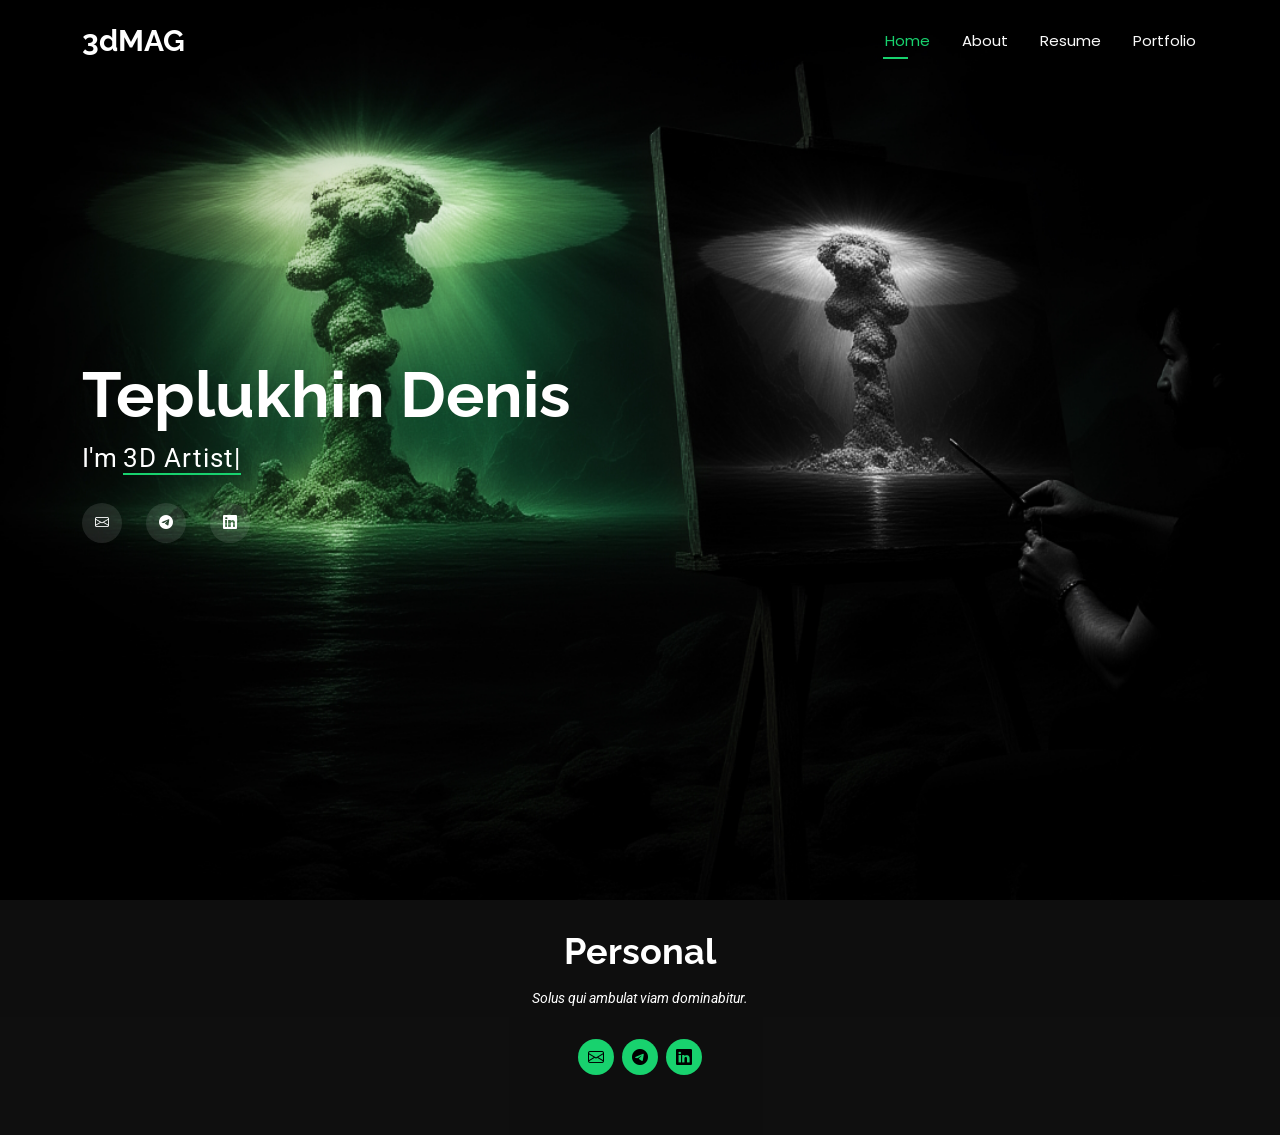
==== index.html @ 561ca0ec "Start" ====
<!DOCTYPE html>
<html lang="en">

<head>
  <meta charset="utf-8">
  <meta content="width=device-width, initial-scale=1.0" name="viewport">
  <title>Index - Personal Bootstrap Template</title>
  <meta name="description" content="">
  <meta name="keywords" content="">

  <!-- Favicons -->
  <link href="assets/img/favicon.png" rel="icon">
  <link href="assets/img/apple-touch-icon.png" rel="apple-touch-icon">

  <!-- Fonts -->
  <link href="https://fonts.googleapis.com" rel="preconnect">
  <link href="https://fonts.gstatic.com" rel="preconnect" crossorigin>
  <link href="https://fonts.googleapis.com/css2?family=Roboto:ital,wght@0,100;0,300;0,400;0,500;0,700;0,900;1,100;1,300;1,400;1,500;1,700;1,900&family=Poppins:ital,wght@0,100;0,200;0,300;0,400;0,500;0,600;0,700;0,800;0,900;1,100;1,200;1,300;1,400;1,500;1,600;1,700;1,800;1,900&family=Raleway:ital,wght@0,100;0,200;0,300;0,400;0,500;0,600;0,700;0,800;0,900;1,100;1,200;1,300;1,400;1,500;1,600;1,700;1,800;1,900&display=swap" rel="stylesheet">

  <!-- Vendor CSS Files -->
  <link href="assets/vendor/bootstrap/css/bootstrap.min.css" rel="stylesheet">
  <link href="assets/vendor/bootstrap-icons/bootstrap-icons.css" rel="stylesheet">
  <link href="assets/vendor/aos/aos.css" rel="stylesheet">
  <link href="assets/vendor/swiper/swiper-bundle.min.css" rel="stylesheet">
  <link href="assets/vendor/glightbox/css/glightbox.min.css" rel="stylesheet">

  <!-- Main CSS File -->
  <link href="assets/css/main.css" rel="stylesheet">

  <!-- =======================================================
  * Template Name: Personal
  * Template URL: https://bootstrapmade.com/personal-free-resume-bootstrap-template/
  * Updated: Mar 05 2025 with Bootstrap v5.3.3
  * Author: BootstrapMade.com
  * License: https://bootstrapmade.com/license/
  ======================================================== -->
</head>

<body class="index-page">

  <header id="header" class="header d-flex align-items-center fixed-top">
    <div class="container-fluid container-xl position-relative d-flex align-items-center justify-content-between">

      <a href="index.html" class="logo d-flex align-items-center">
        <!-- Uncomment the line below if you also wish to use an image logo -->
        <!-- <img src="assets/img/logo.webp" alt=""> -->
        <h1 class="sitename">3dMAG</h1>
      </a>

      <nav id="navmenu" class="navmenu">
        <ul>
          <li><a href="index.html" class="active">Home</a></li>
          <li><a href="about.html">About</a></li>
          <li><a href="resume.html">Resume</a></li>
          <li><a href="portfolio.html">Portfolio</a></li>
		  
        </ul>
        <i class="mobile-nav-toggle d-xl-none bi bi-list"></i>
      </nav>

    </div>
  </header>

  <main class="main">

    <!-- Hero Section -->
    <section id="hero" class="hero section dark-background">

      <img src="assets/img/hero-bg.jpg" alt="" data-aos="fade-in">

      <div class="container" data-aos="zoom-out" data-aos-delay="100">
        <h2>Teplukhin Denis</h2>
        <p>I'm <span class="typed" data-typed-items="3D Artist, Team Lead 3D, Freelancer, Unity 3d/Generalist, Unity 3d/Integrator, 3D Artist/Generalist"></span><span class="typed-cursor typed-cursor--blink"></span></p>
        <div class="social-links">
		<a href="mailto:cnc3dmag@gmail.com"><i class="bi bi-envelope"></i></a>
		<a href="https://t.me/@cnc3dmag"><i class="bi bi-telegram"></i></a>
        <a href="https://www.linkedin.com/in/i3dmag/"><i class="bi bi-linkedin"></i></a>
        </div>
      </div>

    </section><!-- /Hero Section -->

  </main>

  <footer id="footer" class="footer dark-background">
    <div class="container">
      <h3 class="sitename">Personal</h3>
      <p>Solus qui ambulat viam dominabitur.</p>
      <div class="social-links d-flex justify-content-center">
		<a href="mailto:cnc3dmag@gmail.com"><i class="bi bi-envelope"></i></a>
		<a href="https://t.me/@cnc3dmag"><i class="bi bi-telegram"></i></a>
        <a href="https://www.linkedin.com/in/i3dmag/"><i class="bi bi-linkedin"></i></a>
      </div>
      
  </footer>

  <!-- Scroll Top -->
  <a href="#" id="scroll-top" class="scroll-top d-flex align-items-center justify-content-center"><i class="bi bi-arrow-up-short"></i></a>

  <!-- Preloader -->
  <div id="preloader"></div>

  <!-- Vendor JS Files -->
  <script src="assets/vendor/bootstrap/js/bootstrap.bundle.min.js"></script>
  <script src="assets/vendor/php-email-form/validate.js"></script>
  <script src="assets/vendor/aos/aos.js"></script>
  <script src="assets/vendor/typed.js/typed.umd.js"></script>
  <script src="assets/vendor/purecounter/purecounter_vanilla.js"></script>
  <script src="assets/vendor/waypoints/noframework.waypoints.js"></script>
  <script src="assets/vendor/swiper/swiper-bundle.min.js"></script>
  <script src="assets/vendor/glightbox/js/glightbox.min.js"></script>
  <script src="assets/vendor/imagesloaded/imagesloaded.pkgd.min.js"></script>
  <script src="assets/vendor/isotope-layout/isotope.pkgd.min.js"></script>

  <!-- Main JS File -->
  <script src="assets/js/main.js"></script>

</body>

</html>
---- assets/css/main.css ----
/**
* Template Name: Personal
* Template URL: https://bootstrapmade.com/personal-free-resume-bootstrap-template/
* Updated: Mar 05 2025 with Bootstrap v5.3.3
* Author: BootstrapMade.com
* License: https://bootstrapmade.com/license/
*/

/*--------------------------------------------------------------
# Font & Color Variables
# Help: https://bootstrapmade.com/color-system/
--------------------------------------------------------------*/
/* Fonts */
:root {
  --default-font: "Roboto",  system-ui, -apple-system, "Segoe UI", Roboto, "Helvetica Neue", Arial, "Noto Sans", "Liberation Sans", sans-serif, "Apple Color Emoji", "Segoe UI Emoji", "Segoe UI Symbol", "Noto Color Emoji";
  --heading-font: "Raleway",  sans-serif;
  --nav-font: "Poppins",  sans-serif;
}

/* Global Colors - The following color variables are used throughout the website. Updating them here will change the color scheme of the entire website */
:root { 
  --background-color: #000000; /* Background color for the entire website, including individual sections */
  --default-color: #fafafa; /* Default color used for the majority of the text content across the entire website */
  --heading-color: #ffffff; /* Color for headings, subheadings and title throughout the website */
  --accent-color: #18d26e; /* Accent color that represents your brand on the website. It's used for buttons, links, and other elements that need to stand out */
  --surface-color: #1a1a1a; /* The surface color is used as a background of boxed elements within sections, such as cards, icon boxes, or other elements that require a visual separation from the global background. */
  --contrast-color: #000000; /* Contrast color for text, ensuring readability against backgrounds of accent, heading, or default colors. */
}

/* Nav Menu Colors - The following color variables are used specifically for the navigation menu. They are separate from the global colors to allow for more customization options */
:root {
  --nav-color: #fafafa;  /* The default color of the main navmenu links */
  --nav-hover-color: #18d26e; /* Applied to main navmenu links when they are hovered over or active */
  --nav-mobile-background-color: #1a1a1a; /* Used as the background color for mobile navigation menu */
  --nav-dropdown-background-color: #1a1a1a; /* Used as the background color for dropdown items that appear when hovering over primary navigation items */
  --nav-dropdown-color: #fafafa; /* Used for navigation links of the dropdown items in the navigation menu. */
  --nav-dropdown-hover-color: #18d26e; /* Similar to --nav-hover-color, this color is applied to dropdown navigation links when they are hovered over. */
}

/* Color Presets - These classes override global colors when applied to any section or element, providing reuse of the sam color scheme. */

.light-background {
  --background-color: #1a1a1a;
  --surface-color: #343434;
}

.dark-background {
  --background-color: rgba(15, 15, 15, 0.975);
  --default-color: #ffffff;
  --heading-color: #ffffff;
  --surface-color: #292929f9;
  --contrast-color: #000000;
}

/* Smooth scroll */
:root {
  scroll-behavior: smooth;
}

/*--------------------------------------------------------------
# General Styling & Shared Classes
--------------------------------------------------------------*/
body {
  color: var(--default-color);
  background-color: var(--background-color);
  font-family: var(--default-font);
}

a {
  color: var(--accent-color);
  text-decoration: none;
  transition: 0.3s;
}

a:hover {
  color: color-mix(in srgb, var(--accent-color), transparent 25%);
  text-decoration: none;
}

h1,
h2,
h3,
h4,
h5,
h6 {
  color: var(--heading-color);
  font-family: var(--heading-font);
}

/* PHP Email Form Messages
------------------------------*/
.php-email-form .error-message {
  display: none;
  background: #df1529;
  color: #ffffff;
  text-align: left;
  padding: 15px;
  margin-bottom: 24px;
  font-weight: 600;
}

.php-email-form .sent-message {
  display: none;
  color: #ffffff;
  background: #059652;
  text-align: center;
  padding: 15px;
  margin-bottom: 24px;
  font-weight: 600;
}

.php-email-form .loading {
  display: none;
  background: var(--surface-color);
  text-align: center;
  padding: 15px;
  margin-bottom: 24px;
}

.php-email-form .loading:before {
  content: "";
  display: inline-block;
  border-radius: 50%;
  width: 24px;
  height: 24px;
  margin: 0 10px -6px 0;
  border: 3px solid var(--accent-color);
  border-top-color: var(--surface-color);
  animation: php-email-form-loading 1s linear infinite;
}

@keyframes php-email-form-loading {
  0% {
    transform: rotate(0deg);
  }

  100% {
    transform: rotate(360deg);
  }
}

/*--------------------------------------------------------------
# Global Header
--------------------------------------------------------------*/
.header {
  --background-color: rgba(0, 0, 0, 0);
  color: var(--default-color);
  background-color: var(--background-color);
  padding: 15px 0;
  transition: all 0.5s;
  z-index: 997;
}

.header .logo {
  line-height: 1;
}

.header .logo img {
  max-height: 32px;
  margin-right: 8px;
}

.header .logo h1 {
  font-size: 30px;
  margin: 0;
  font-weight: 700;
  color: var(--heading-color);
}

.scrolled .header {
  box-shadow: 0px 0 18px rgba(0, 0, 0, 0.1);
}

/* Global Header on Scroll
------------------------------*/
.scrolled .header {
  --background-color: rgba(0, 0, 0, 0.8);
}

/*--------------------------------------------------------------
# Navigation Menu
--------------------------------------------------------------*/
/* Desktop Navigation */
@media (min-width: 1200px) {
  .navmenu {
    padding: 0;
  }

  .navmenu ul {
    margin: 0;
    padding: 0;
    display: flex;
    list-style: none;
    align-items: center;
  }

  .navmenu li {
    position: relative;
  }

  .navmenu>ul>li {
    white-space: nowrap;
    padding: 15px 14px;
  }

  .navmenu>ul>li:last-child {
    padding-right: 0;
  }

  .navmenu a,
  .navmenu a:focus {
    color: var(--nav-color);
    font-size: 15px;
    padding: 0 2px;
    font-family: var(--nav-font);
    font-weight: 400;
    display: flex;
    align-items: center;
    justify-content: space-between;
    white-space: nowrap;
    transition: 0.3s;
    position: relative;
  }

  .navmenu a i,
  .navmenu a:focus i {
    font-size: 12px;
    line-height: 0;
    margin-left: 5px;
    transition: 0.3s;
  }

  .navmenu>ul>li>a:before {
    content: "";
    position: absolute;
    height: 2px;
    bottom: -6px;
    left: 0;
    background-color: var(--nav-hover-color);
    visibility: hidden;
    width: 0px;
    transition: all 0.3s ease-in-out 0s;
  }

  .navmenu a:hover:before,
  .navmenu li:hover>a:before,
  .navmenu .active:before {
    visibility: visible;
    width: 25px;
  }

  .navmenu li:hover>a,
  .navmenu .active,
  .navmenu .active:focus {
    color: var(--nav-hover-color);
  }

  .navmenu .dropdown ul {
    margin: 0;
    padding: 10px 0;
    background: var(--nav-dropdown-background-color);
    display: block;
    position: absolute;
    visibility: hidden;
    left: 14px;
    top: 130%;
    opacity: 0;
    transition: 0.3s;
    border-radius: 4px;
    z-index: 99;
    box-shadow: 0px 0px 30px rgba(0, 0, 0, 0.1);
  }

  .navmenu .dropdown ul li {
    min-width: 200px;
  }

  .navmenu .dropdown ul a {
    padding: 10px 20px;
    font-size: 15px;
    text-transform: none;
    color: var(--nav-dropdown-color);
  }

  .navmenu .dropdown ul a i {
    font-size: 12px;
  }

  .navmenu .dropdown ul a:hover,
  .navmenu .dropdown ul .active:hover,
  .navmenu .dropdown ul li:hover>a {
    color: var(--nav-dropdown-hover-color);
  }

  .navmenu .dropdown:hover>ul {
    opacity: 1;
    top: 100%;
    visibility: visible;
  }

  .navmenu .dropdown .dropdown ul {
    top: 0;
    left: -90%;
    visibility: hidden;
  }

  .navmenu .dropdown .dropdown:hover>ul {
    opacity: 1;
    top: 0;
    left: -100%;
    visibility: visible;
  }
}

/* Mobile Navigation */
@media (max-width: 1199px) {
  .mobile-nav-toggle {
    color: var(--nav-color);
    font-size: 28px;
    line-height: 0;
    margin-right: 10px;
    cursor: pointer;
    transition: color 0.3s;
  }

  .navmenu {
    padding: 0;
    z-index: 9997;
  }

  .navmenu ul {
    display: none;
    list-style: none;
    position: absolute;
    inset: 60px 20px 20px 20px;
    padding: 10px 0;
    margin: 0;
    border-radius: 6px;
    background-color: var(--nav-mobile-background-color);
    border: 1px solid color-mix(in srgb, var(--default-color), transparent 90%);
    box-shadow: none;
    overflow-y: auto;
    transition: 0.3s;
    z-index: 9998;
  }

  .navmenu a,
  .navmenu a:focus {
    color: var(--nav-dropdown-color);
    padding: 10px 20px;
    font-family: var(--nav-font);
    font-size: 17px;
    font-weight: 500;
    display: flex;
    align-items: center;
    justify-content: space-between;
    white-space: nowrap;
    transition: 0.3s;
  }

  .navmenu a i,
  .navmenu a:focus i {
    font-size: 12px;
    line-height: 0;
    margin-left: 5px;
    width: 30px;
    height: 30px;
    display: flex;
    align-items: center;
    justify-content: center;
    border-radius: 50%;
    transition: 0.3s;
    background-color: color-mix(in srgb, var(--accent-color), transparent 90%);
  }

  .navmenu a i:hover,
  .navmenu a:focus i:hover {
    background-color: var(--accent-color);
    color: var(--contrast-color);
  }

  .navmenu a:hover,
  .navmenu .active,
  .navmenu .active:focus {
    color: var(--nav-dropdown-hover-color);
  }

  .navmenu .active i,
  .navmenu .active:focus i {
    background-color: var(--accent-color);
    color: var(--contrast-color);
    transform: rotate(180deg);
  }

  .navmenu .dropdown ul {
    position: static;
    display: none;
    z-index: 99;
    padding: 10px 0;
    margin: 10px 20px;
    background-color: var(--nav-dropdown-background-color);
    transition: all 0.5s ease-in-out;
  }

  .navmenu .dropdown ul ul {
    background-color: rgba(33, 37, 41, 0.1);
  }

  .navmenu .dropdown>.dropdown-active {
    display: block;
    background-color: rgba(33, 37, 41, 0.03);
  }

  .mobile-nav-active {
    overflow: hidden;
  }

  .mobile-nav-active .mobile-nav-toggle {
    color: #fff;
    position: absolute;
    font-size: 32px;
    top: 15px;
    right: 15px;
    margin-right: 0;
    z-index: 9999;
  }

  .mobile-nav-active .navmenu {
    position: fixed;
    overflow: hidden;
    inset: 0;
    background: rgba(33, 37, 41, 0.8);
    transition: 0.3s;
  }

  .mobile-nav-active .navmenu>ul {
    display: block;
  }
}

/*--------------------------------------------------------------
# Global Footer
--------------------------------------------------------------*/
.footer {
  color: var(--default-color);
  background-color: var(--background-color);
  font-size: 14px;
  text-align: center;
  padding: 30px 0;
  position: relative;
}

.footer h3 {
  font-size: 36px;
  font-weight: 700;
  position: relative;
  padding: 0;
  margin: 0 0 15px 0;
}

.footer p {
  font-size: 15;
  font-style: italic;
  padding: 0;
  margin: 0 0 30px 0;
}

.footer .social-links {
  margin: 0 0 30px 0;
}

.footer .social-links a {
  font-size: 16px;
  display: flex;
  align-items: center;
  justify-content: center;
  background: var(--accent-color);
  color: var(--contrast-color);
  line-height: 1;
  margin: 0 4px;
  border-radius: 50%;
  text-align: center;
  width: 36px;
  height: 36px;
  transition: 0.3s;
}

.footer .social-links a:hover {
  background: color-mix(in srgb, var(--accent-color), transparent 20%);
  text-decoration: none;
}

.footer .copyright {
  padding-top: 25px;
  border-top: 1px solid color-mix(in srgb, var(--default-color), transparent 90%);
}

.footer .credits {
  font-size: 13px;
  padding-top: 5px;
}

/*--------------------------------------------------------------
# Preloader
--------------------------------------------------------------*/
#preloader {
  position: fixed;
  inset: 0;
  z-index: 999999;
  overflow: hidden;
  background: var(--background-color);
  transition: all 0.6s ease-out;
}

#preloader:before {
  content: "";
  position: fixed;
  top: calc(50% - 30px);
  left: calc(50% - 30px);
  border: 6px solid #ffffff;
  border-color: var(--accent-color) transparent var(--accent-color) transparent;
  border-radius: 50%;
  width: 60px;
  height: 60px;
  animation: animate-preloader 1.5s linear infinite;
}

@keyframes animate-preloader {
  0% {
    transform: rotate(0deg);
  }

  100% {
    transform: rotate(360deg);
  }
}

/*--------------------------------------------------------------
# Scroll Top Button
--------------------------------------------------------------*/
.scroll-top {
  position: fixed;
  visibility: hidden;
  opacity: 0;
  right: 15px;
  bottom: -15px;
  z-index: 99999;
  background-color: var(--accent-color);
  width: 44px;
  height: 44px;
  border-radius: 50px;
  transition: all 0.4s;
}

.scroll-top i {
  font-size: 24px;
  color: var(--contrast-color);
  line-height: 0;
}

.scroll-top:hover {
  background-color: color-mix(in srgb, var(--accent-color), transparent 20%);
  color: var(--contrast-color);
}

.scroll-top.active {
  visibility: visible;
  opacity: 1;
  bottom: 15px;
}

/*--------------------------------------------------------------
# Disable aos animation delay on mobile devices
--------------------------------------------------------------*/
@media screen and (max-width: 768px) {
  [data-aos-delay] {
    transition-delay: 0 !important;
  }
}

/*--------------------------------------------------------------
# Global Page Titles & Breadcrumbs
--------------------------------------------------------------*/
.page-title {
  color: var(--default-color);
  background-color: var(--background-color);
  position: relative;
}

.page-title .heading {
  padding: 160px 0 80px 0;
  border-top: 1px solid color-mix(in srgb, var(--default-color), transparent 90%);
}

.page-title .heading h1 {
  font-size: 38px;
  font-weight: 700;
}

.page-title nav {
  background-color: color-mix(in srgb, var(--default-color), transparent 90%);
  padding: 20px 0;
}

.page-title nav ol {
  display: flex;
  flex-wrap: wrap;
  list-style: none;
  margin: 0;
  font-size: 16px;
  font-weight: 600;
}

.page-title nav ol li+li {
  padding-left: 10px;
}

.page-title nav ol li+li::before {
  content: "/";
  display: inline-block;
  padding-right: 10px;
  color: color-mix(in srgb, var(--default-color), transparent 70%);
}

/*--------------------------------------------------------------
# Global Sections
--------------------------------------------------------------*/
section,
.section {
  color: var(--default-color);
  background-color: var(--background-color);
  padding: 60px 0;
  scroll-margin-top: 100px;
  overflow: clip;
}

@media (max-width: 1199px) {

  section,
  .section {
    scroll-margin-top: 66px;
  }
}

/*--------------------------------------------------------------
# Global Section Titles
--------------------------------------------------------------*/
.section-title {
  padding-bottom: 60px;
  position: relative;
}

.section-title h2 {
  font-size: 14px;
  font-weight: 500;
  padding: 0;
  line-height: 1px;
  margin: 0;
  letter-spacing: 1.5px;
  text-transform: uppercase;
  color: color-mix(in srgb, var(--default-color), transparent 50%);
  position: relative;
}

.section-title h2::after {
  content: "";
  width: 120px;
  height: 1px;
  display: inline-block;
  background: var(--accent-color);
  margin: 4px 10px;
}

.section-title div {
  color: var(--heading-color);
  margin: 0;
  margin: 0;
  font-size: 28px;
  font-weight: 700;
  text-transform: uppercase;
  font-family: var(--heading-font);
}

/*--------------------------------------------------------------
# Hero Section
--------------------------------------------------------------*/
.hero {
  width: 100%;
  min-height: 100vh;
  position: relative;
  padding: 80px 0;
  display: flex;
  align-items: center;
  justify-content: center;
}

.hero img {
  position: absolute;
  inset: 0;
  display: block;
  width: 100%;
  height: 100%;
  object-fit: cover;
  z-index: 1;
}

.hero .container {
  position: relative;
  z-index: 3;
}

.hero h2 {
  margin: 0;
  font-size: 64px;
  font-weight: 700;
}

.hero p {
  margin: 5px 0 0 0;
  font-size: 26px;
}

.hero p span {
  letter-spacing: 1px;
  border-bottom: 2px solid var(--accent-color);
}

.hero .social-links {
  margin-top: 25px;
}

.hero .social-links a {
  background-color: color-mix(in srgb, var(--default-color), transparent 90%);
  color: var(--default-color);
  font-size: 14px;
  width: 40px;
  height: 40px;
  border-radius: 50px;
  display: inline-flex;
  align-items: center;
  justify-content: center;
  margin-right: 20px;
  transition: 0.3s;
}

.hero .social-links a:hover {
  background-color: var(--accent-color);
}

@media (max-width: 768px) {
  .hero h2 {
    font-size: 32px;
  }

  .hero p {
    font-size: 20px;
  }
}

/*--------------------------------------------------------------
# About Section
--------------------------------------------------------------*/
.about .content h2 {
  font-weight: 700;
  font-size: 24px;
}

.about .content ul {
  list-style: none;
  padding: 0;
}

.about .content ul li {
  margin-bottom: 20px;
  display: flex;
  align-items: center;
}

.about .content ul strong {
  margin-right: 10px;
}

.about .content ul i {
  font-size: 16px;
  margin-right: 5px;
  color: var(--accent-color);
  line-height: 0;
}

/*--------------------------------------------------------------
# Stats Section
--------------------------------------------------------------*/
.stats i {
  background-color: var(--surface-color);
  color: var(--accent-color);
  box-shadow: 0px 2px 25px rgba(0, 0, 0, 0.1);
  width: 54px;
  height: 54px;
  font-size: 24px;
  border-radius: 50px;
  border: 2px solid var(--background-color);
  display: inline-flex;
  align-items: center;
  justify-content: center;
  position: relative;
  z-index: 1;
}

.stats .stats-item {
  background-color: var(--surface-color);
  margin-top: -27px;
  padding: 30px 30px 25px 30px;
  width: 100%;
  position: relative;
  text-align: center;
  box-shadow: 0px 2px 35px rgba(0, 0, 0, 0.1);
  border-radius: 4px;
  z-index: 0;
}

.stats .stats-item span {
  font-size: 36px;
  display: block;
  font-weight: 700;
  color: color-mix(in srgb, var(--default-color), transparent 20%);
}

.stats .stats-item p {
  padding: 0;
  margin: 0;
  font-family: var(--heading-font);
  font-size: 16px;
}

/*--------------------------------------------------------------
# Skills Section
--------------------------------------------------------------*/
.skills .progress {
  height: 60px;
  display: block;
  background: none;
  border-radius: 0;
}

.skills .progress .skill {
  color: var(--heading-color);
  padding: 0;
  margin: 0 0 6px 0;
  text-transform: uppercase;
  display: block;
  font-weight: 600;
  font-family: var(--heading-font);
}

.skills .progress .skill .val {
  float: right;
  font-style: normal;
}

.skills .progress-bar-wrap {
  background: color-mix(in srgb, var(--default-color), transparent 90%);
  height: 10px;
}

.skills .progress-bar {
  width: 1px;
  height: 10px;
  transition: 0.9s;
  background-color: var(--accent-color);
}

/*--------------------------------------------------------------
# Interests Section
--------------------------------------------------------------*/
.interests .features-item {
  background-color: var(--surface-color);
  display: flex;
  align-items: center;
  padding: 20px;
  transition: 0.3s;
  border: 1px solid color-mix(in srgb, var(--default-color), transparent 90%);
  position: relative;
}

.interests .features-item i {
  font-size: 32px;
  padding-right: 10px;
  line-height: 0;
}

.interests .features-item h3 {
  font-weight: 700;
  margin: 0;
  padding: 0;
  line-height: 1;
  font-size: 16px;
}

.interests .features-item h3 a {
  color: var(--heading-color);
  transition: 0.3s;
}

.interests .features-item:hover {
  border-color: var(--accent-color);
}

.interests .features-item:hover h3 a {
  color: var(--accent-color);
}

/*--------------------------------------------------------------
# Testimonials Section
--------------------------------------------------------------*/
.testimonials .testimonials-carousel,
.testimonials .testimonials-slider {
  overflow: hidden;
}

.testimonials .testimonial-item {
  box-sizing: content-box;
  min-height: 320px;
}

.testimonials .testimonial-item .testimonial-img {
  width: 90px;
  border-radius: 50%;
  margin: -40px 0 0 40px;
  position: relative;
  z-index: 2;
  border: 6px solid var(--background-color);
}

.testimonials .testimonial-item h3 {
  font-size: 18px;
  font-weight: bold;
  margin: 10px 0 5px 45px;
}

.testimonials .testimonial-item h4 {
  font-size: 14px;
  color: color-mix(in srgb, var(--default-color), transparent 20%);
  margin: 0 0 0 45px;
}

.testimonials .testimonial-item .quote-icon-left,
.testimonials .testimonial-item .quote-icon-right {
  color: color-mix(in srgb, var(--accent-color), transparent 50%);
  font-size: 26px;
  line-height: 0;
}

.testimonials .testimonial-item .quote-icon-left {
  display: inline-block;
  left: -5px;
  position: relative;
}

.testimonials .testimonial-item .quote-icon-right {
  display: inline-block;
  right: -5px;
  position: relative;
  top: 10px;
  transform: scale(-1, -1);
}

.testimonials .testimonial-item p {
  font-style: italic;
  margin: 0 15px 0 15px;
  padding: 20px 20px 60px 20px;
  background: var(--surface-color);
  border-radius: 6px;
  position: relative;
  z-index: 1;
}

.testimonials .swiper-wrapper {
  height: auto;
}

.testimonials .swiper-pagination {
  margin-top: 20px;
  position: relative;
}

.testimonials .swiper-pagination .swiper-pagination-bullet {
  width: 12px;
  height: 12px;
  background-color: var(--background-color);
  opacity: 1;
  border: 1px solid var(--accent-color);
}

.testimonials .swiper-pagination .swiper-pagination-bullet-active {
  background-color: var(--accent-color);
}

/*--------------------------------------------------------------
# Resume Section
--------------------------------------------------------------*/
.resume .resume-title {
  color: var(--heading-color);
  font-size: 26px;
  font-weight: 700;
  margin-top: 20px;
  margin-bottom: 20px;
}

.resume .resume-item {
  padding: 0 0 20px 20px;
  margin-top: -2px;
  border-left: 2px solid var(--accent-color);
  position: relative;
}

.resume .resume-item h4 {
  line-height: 18px;
  font-size: 18px;
  font-weight: 600;
  text-transform: uppercase;
  color: color-mix(in srgb, var(--default-color), transparent 20%);
  margin-bottom: 10px;
}

.resume .resume-item h5 {
  font-size: 16px;
  padding: 5px 15px;
  display: inline-block;
  font-weight: 600;
  margin-bottom: 10px;
}

.resume .resume-item ul {
  padding-left: 20px;
}

.resume .resume-item ul li {
  padding-bottom: 10px;
}

.resume .resume-item:last-child {
  padding-bottom: 0;
}

.resume .resume-item::before {
  content: "";
  position: absolute;
  width: 16px;
  height: 16px;
  border-radius: 50px;
  left: -9px;
  top: 0;
  background: var(--background-color);
  border: 2px solid var(--accent-color);
}

/*--------------------------------------------------------------
# Services Section
--------------------------------------------------------------*/
.services .service-item {
  background-color: var(--surface-color);
  text-align: center;
  padding: 80px 20px;
  transition: all ease-in-out 0.3s;
  height: 100%;
}

.services .service-item .icon {
  margin: 0 auto;
  width: 64px;
  height: 64px;
  background: var(--accent-color);
  border-radius: 4px;
  display: flex;
  align-items: center;
  justify-content: center;
  margin-bottom: 20px;
  transition: 0.3s;
  transform-style: preserve-3d;
}

.services .service-item .icon i {
  color: var(--contrast-color);
  font-size: 28px;
  transition: ease-in-out 0.3s;
}

.services .service-item .icon::before {
  position: absolute;
  content: "";
  left: -8px;
  top: -8px;
  height: 100%;
  width: 100%;
  background: color-mix(in srgb, var(--accent-color), transparent 80%);
  border-radius: 5px;
  transition: all 0.3s ease-out 0s;
  transform: translateZ(-1px);
}

.services .service-item h3 {
  font-weight: 700;
  margin: 10px 0 15px 0;
  font-size: 22px;
}

.services .service-item p {
  line-height: 24px;
  font-size: 14px;
  margin-bottom: 0;
}

.services .service-item:hover {
  background: var(--accent-color);
  border-color: var(--accent-color);
}

.services .service-item:hover .icon {
  background: var(--surface-color);
}

.services .service-item:hover .icon i {
  color: var(--accent-color);
}

.services .service-item:hover .icon::before {
  background: color-mix(in srgb, var(--background-color), transparent 70%);
}

.services .service-item:hover h3,
.services .service-item:hover p {
  color: var(--contrast-color);
}

/*--------------------------------------------------------------
# Service Details Section
--------------------------------------------------------------*/
.service-details .services-list {
  background-color: var(--surface-color);
  padding: 10px 30px;
  border: 1px solid color-mix(in srgb, var(--default-color), transparent 90%);
  margin-bottom: 20px;
}

.service-details .services-list a {
  display: block;
  line-height: 1;
  padding: 8px 0 8px 15px;
  border-left: 3px solid color-mix(in srgb, var(--default-color), transparent 70%);
  margin: 20px 0;
  color: color-mix(in srgb, var(--default-color), transparent 20%);
  transition: 0.3s;
}

.service-details .services-list a.active {
  color: var(--heading-color);
  font-weight: 700;
  border-color: var(--accent-color);
}

.service-details .services-list a:hover {
  border-color: var(--accent-color);
}

.service-details .services-img {
  margin-bottom: 20px;
}

.service-details h3 {
  font-size: 26px;
  font-weight: 700;
}

.service-details h4 {
  font-size: 20px;
  font-weight: 700;
}

.service-details p {
  font-size: 15px;
}

.service-details ul {
  list-style: none;
  padding: 0;
  font-size: 15px;
}

.service-details ul li {
  padding: 5px 0;
  display: flex;
  align-items: center;
}

.service-details ul i {
  font-size: 20px;
  margin-right: 8px;
  color: var(--accent-color);
}

/*--------------------------------------------------------------
# Portfolio Section
--------------------------------------------------------------*/
.portfolio .portfolio-filters {
  padding: 0;
  margin: 0 auto 20px auto;
  list-style: none;
  text-align: center;
}

.portfolio .portfolio-filters li {
  cursor: pointer;
  display: inline-block;
  padding: 0;
  font-size: 18px;
  font-weight: 500;
  margin: 0 10px;
  line-height: 1;
  margin-bottom: 5px;
  transition: all 0.3s ease-in-out;
}

.portfolio .portfolio-filters li:hover,
.portfolio .portfolio-filters li.filter-active {
  color: var(--accent-color);
}

.portfolio .portfolio-filters li:first-child {
  margin-left: 0;
}

.portfolio .portfolio-filters li:last-child {
  margin-right: 0;
}

@media (max-width: 575px) {
  .portfolio .portfolio-filters li {
    font-size: 14px;
    margin: 0 5px;
  }
}

.portfolio .portfolio-content {
  position: relative;
  overflow: hidden;
}

.portfolio .portfolio-content img {
  transition: 0.3s;
}

.portfolio .portfolio-content .portfolio-info {
  opacity: 0;
  position: absolute;
  inset: 0;
  z-index: 3;
  transition: all ease-in-out 0.3s;
  background: rgba(0, 0, 0, 0.6);
  padding: 15px;
}

.portfolio .portfolio-content .portfolio-info h4 {
  font-size: 14px;
  padding: 5px 10px;
  font-weight: 400;
  color: #ffffff;
  display: inline-block;
  background-color: var(--accent-color);
}

.portfolio .portfolio-content .portfolio-info p {
  position: absolute;
  bottom: 10px;
  text-align: center;
  display: inline-block;
  left: 0;
  right: 0;
  font-size: 16px;
  font-weight: 600;
  color: rgba(255, 255, 255, 0.8);
}

.portfolio .portfolio-content .portfolio-info .preview-link,
.portfolio .portfolio-content .portfolio-info .details-link {
  position: absolute;
  left: calc(50% - 13px);
  font-size: 26px;
  top: calc(50% - 14px);
  color: #fff;
  transition: 0.3s;
  line-height: 1.2;
}

.portfolio .portfolio-content .portfolio-info .preview-link:hover,
.portfolio .portfolio-content .portfolio-info .details-link:hover {
  color: var(--accent-color);
}

.portfolio .portfolio-content .portfolio-info .details-link {
  left: 50%;
  font-size: 34px;
  line-height: 0;
}

.portfolio .portfolio-content:hover .portfolio-info {
  opacity: 1;
}

.portfolio .portfolio-content:hover img {
  transform: scale(1.1);
}

/*--------------------------------------------------------------
# Portfolio Details Section
--------------------------------------------------------------*/
.portfolio-details .portfolio-details-slider img {
  width: 100%;
}

.portfolio-details .portfolio-details-slider .swiper-pagination {
  margin-top: 20px;
  position: relative;
}

.portfolio-details .portfolio-details-slider .swiper-pagination .swiper-pagination-bullet {
  width: 12px;
  height: 12px;
  background-color: color-mix(in srgb, var(--default-color), transparent 85%);
  opacity: 1;
}

.portfolio-details .portfolio-details-slider .swiper-pagination .swiper-pagination-bullet-active {
  background-color: var(--accent-color);
}

.portfolio-details .portfolio-info {
  background-color: var(--surface-color);
  padding: 30px;
  box-shadow: 0px 0 30px rgba(0, 0, 0, 0.1);
}

.portfolio-details .portfolio-info h3 {
  font-size: 22px;
  font-weight: 700;
  margin-bottom: 20px;
  padding-bottom: 20px;
  border-bottom: 1px solid color-mix(in srgb, var(--default-color), transparent 85%);
}

.portfolio-details .portfolio-info ul {
  list-style: none;
  padding: 0;
  font-size: 15px;
}

.portfolio-details .portfolio-info ul li+li {
  margin-top: 10px;
}

.portfolio-details .portfolio-description {
  padding-top: 30px;
}

.portfolio-details .portfolio-description h2 {
  font-size: 26px;
  font-weight: 700;
  margin-bottom: 20px;
}

.portfolio-details .portfolio-description p {
  padding: 0;
  color: color-mix(in srgb, var(--default-color), transparent 30%);
}

/*--------------------------------------------------------------
# Starter Section Section
--------------------------------------------------------------*/
.starter-section {
  /* Add your styles here */
}

/*--------------------------------------------------------------
# Contact Section
--------------------------------------------------------------*/
.contact .info-item {
  box-shadow: 0px 0px 20px rgba(0, 0, 0, 0.1);
  padding: 20px 30px;
}

.contact .info-item .icon {
  color: var(--contrast-color);
  background-color: var(--accent-color);
  width: 56px;
  height: 56px;
  font-size: 24px;
  display: flex;
  justify-content: center;
  align-items: center;
  transition: all 0.3s ease-in-out;
  border-radius: 50%;
  margin-right: 15px;
}

.contact .info-item h3 {
  font-size: 18px;
  font-weight: 700;
  margin: 0 0 2px 0;
}

.contact .info-item p {
  padding: 0;
  margin-bottom: 0;
  font-size: 14px;
}

.contact .info-item .social-links a {
  font-size: 24px;
  display: inline-block;
  line-height: 1;
  margin: 4px 6px 0 0;
  transition: 0.3s;
  color: color-mix(in srgb, var(--default-color), transparent 50%);
}

.contact .info-item .social-links a:hover {
  color: var(--accent-color);
}

.contact .php-email-form {
  box-shadow: 0px 0px 20px rgba(0, 0, 0, 0.1);
  padding: 30px;
  margin-top: 30px;
}

@media (max-width: 575px) {
  .contact .php-email-form {
    padding: 20px;
  }
}

.contact .php-email-form input[type=text],
.contact .php-email-form input[type=email],
.contact .php-email-form textarea {
  color: var(--default-color);
  background-color: color-mix(in srgb, var(--background-color), transparent 50%);
  border-color: color-mix(in srgb, var(--default-color), transparent 80%);
  font-size: 14px;
  padding: 10px 15px;
  box-shadow: none;
  border-radius: 0;
}

.contact .php-email-form input[type=text]:focus,
.contact .php-email-form input[type=email]:focus,
.contact .php-email-form textarea:focus {
  border-color: var(--accent-color);
}

.contact .php-email-form input[type=text]::placeholder,
.contact .php-email-form input[type=email]::placeholder,
.contact .php-email-form textarea::placeholder {
  color: color-mix(in srgb, var(--default-color), transparent 70%);
}

.contact .php-email-form button[type=submit] {
  color: var(--contrast-color);
  background: var(--accent-color);
  border: 0;
  padding: 10px 30px;
  transition: 0.4s;
  border-radius: 50px;
}

.contact .php-email-form button[type=submit]:hover {
  background: color-mix(in srgb, var(--accent-color), transparent 20%);
}
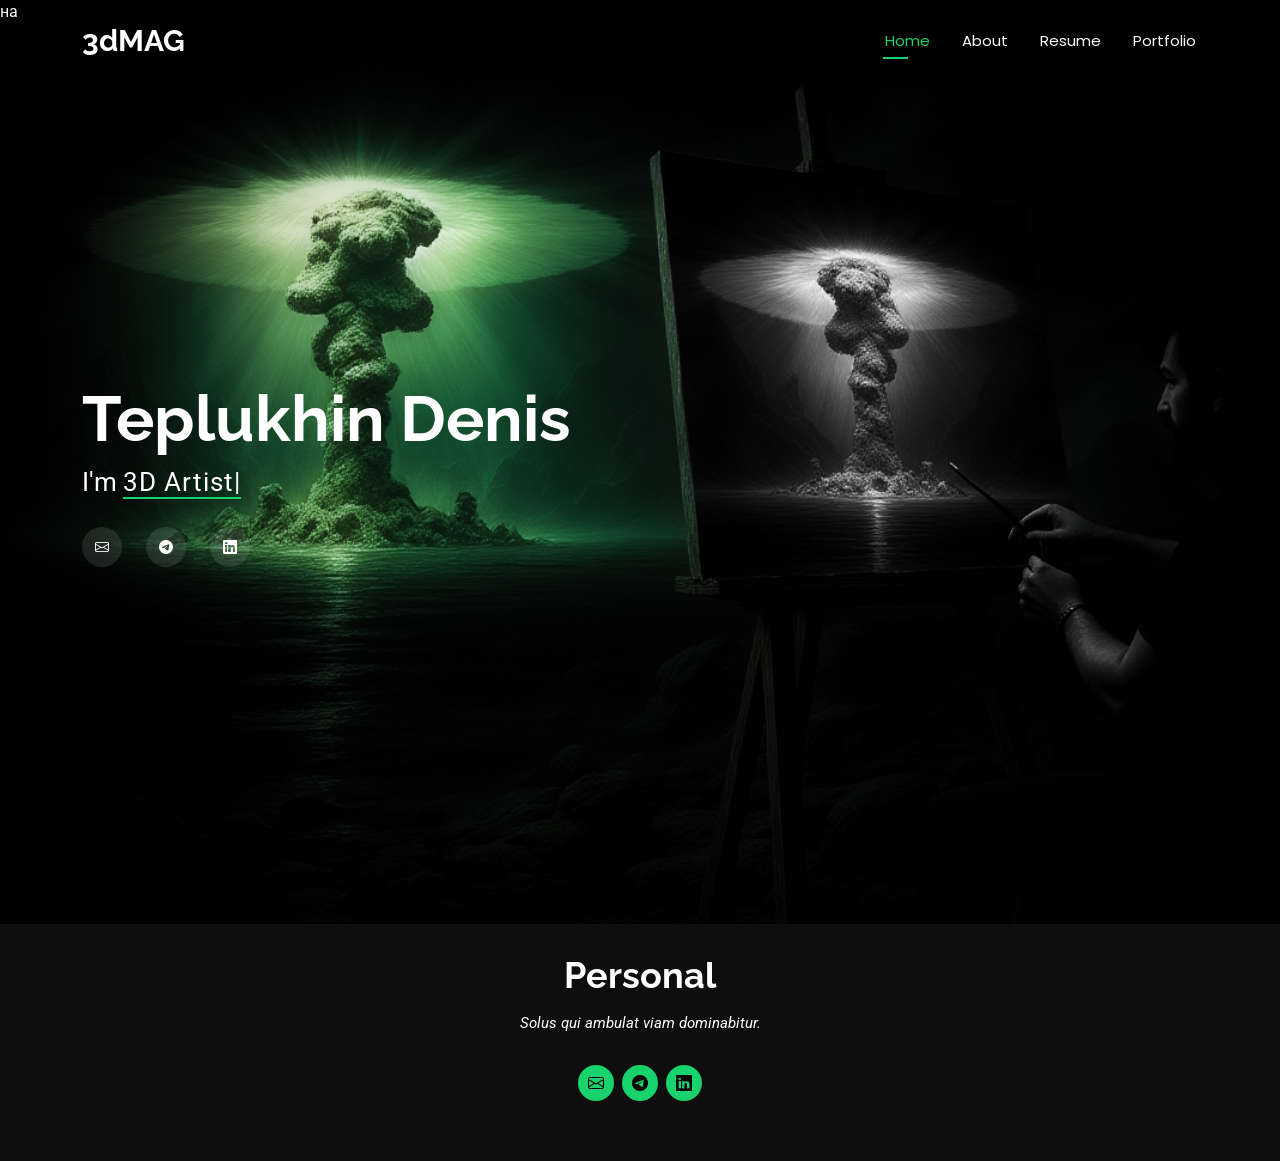
==== commit 13e4e5c9: "Fix" ====
--- a/index.html
+++ b/index.html
@@ -1,10 +1,10 @@
-<!DOCTYPE html>
+на<!DOCTYPE html>
 <html lang="en">
 
 <head>
   <meta charset="utf-8">
   <meta content="width=device-width, initial-scale=1.0" name="viewport">
-  <title>Index - Personal Bootstrap Template</title>
+  <title>Index - 3dMag</title>
   <meta name="description" content="">
   <meta name="keywords" content="">
 
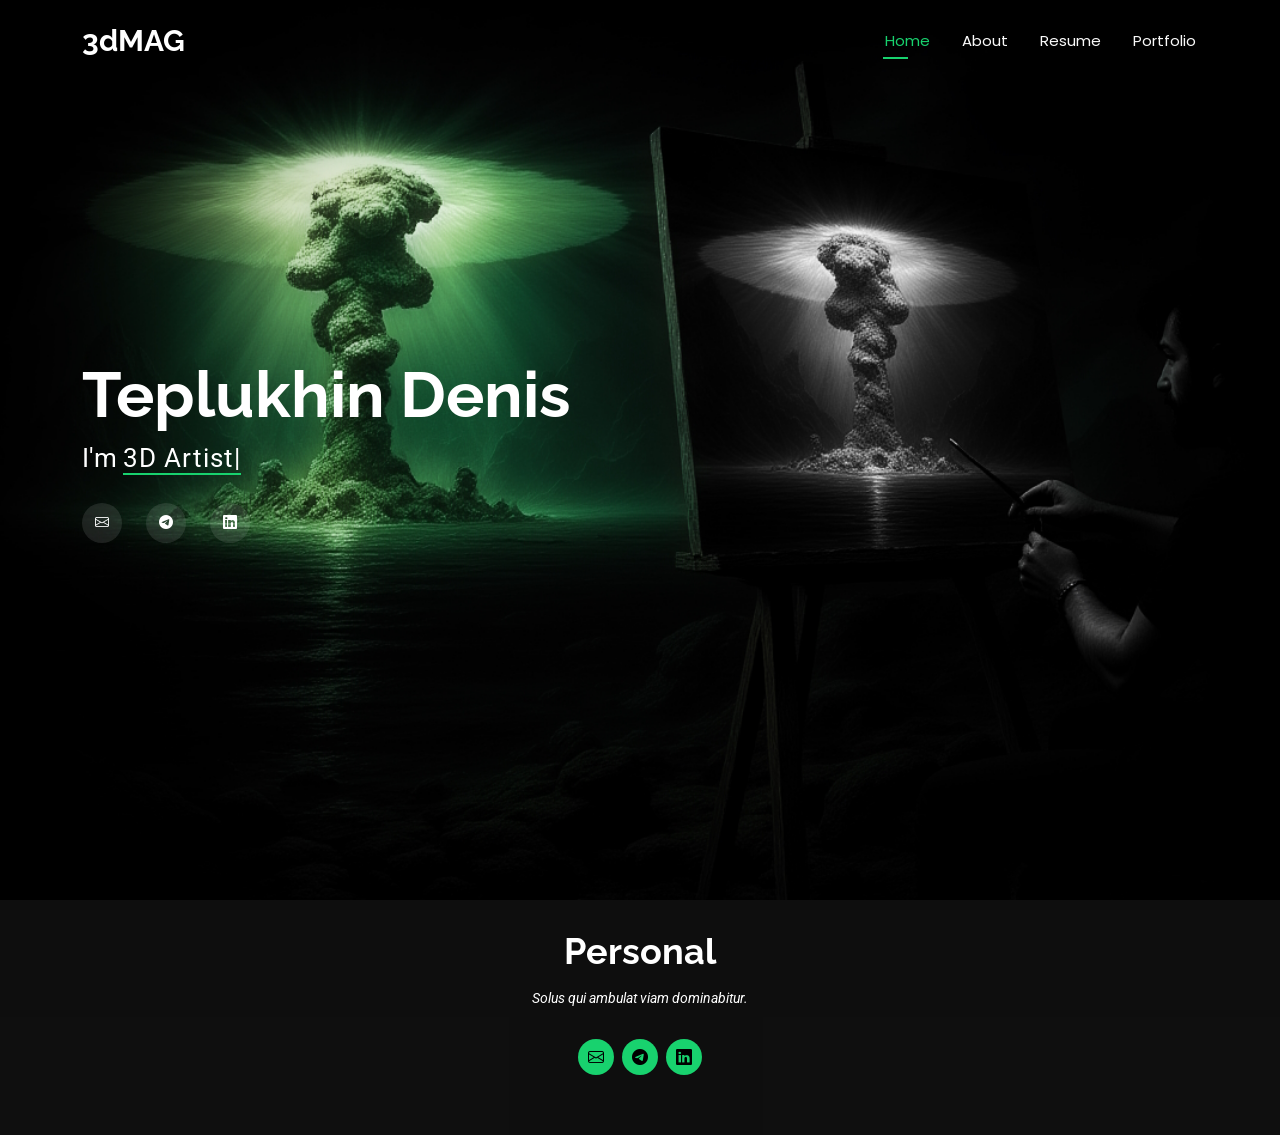
==== commit c6a7a050: "fix" ====
--- a/index.html
+++ b/index.html
@@ -1,4 +1,4 @@
-на<!DOCTYPE html>
+<!DOCTYPE html>
 <html lang="en">
 
 <head>
